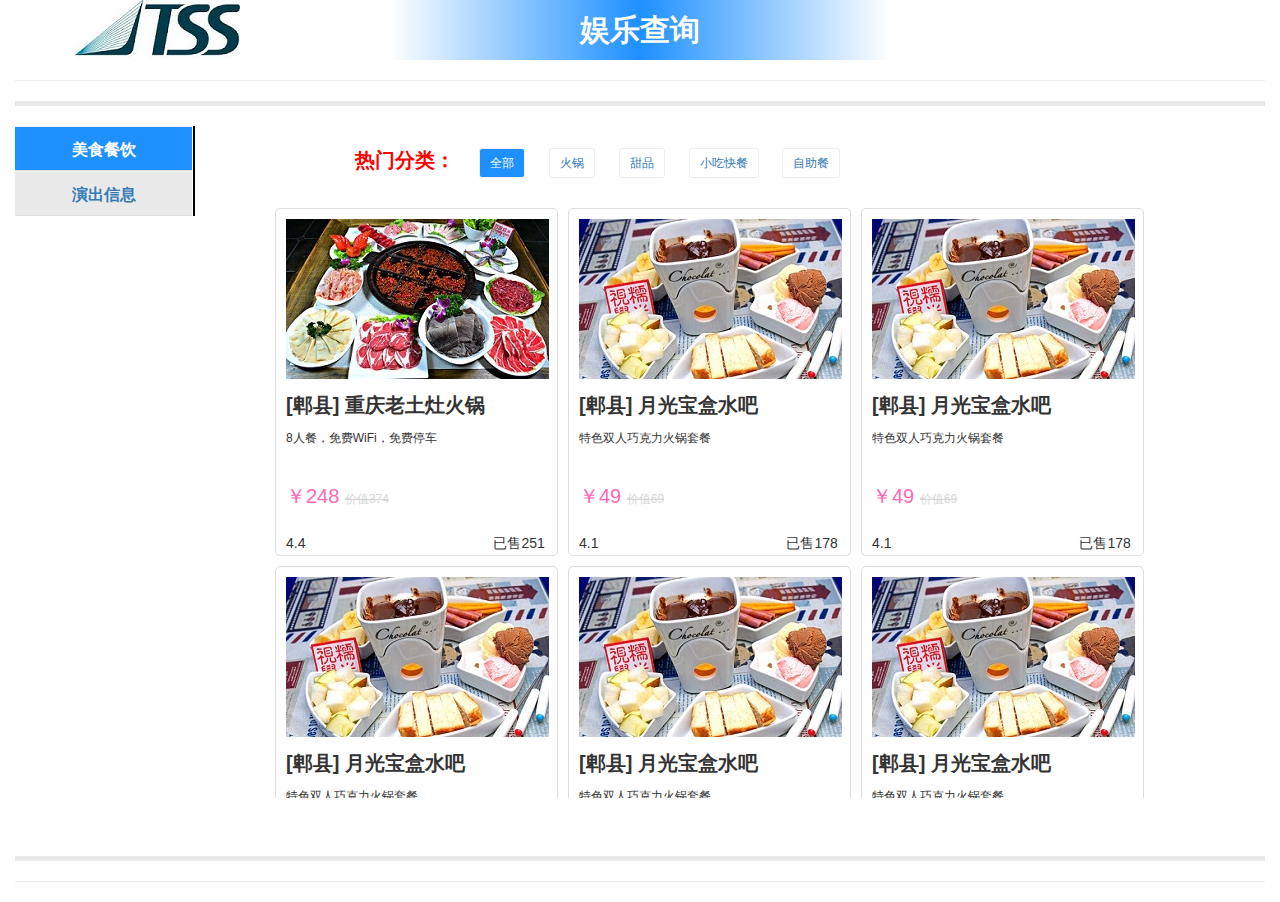
==== entertain.html @ e5f92fa2 "新的" ====
<!DOCTYPE html>
<html lang="en">
<head>
    <meta charset="UTF-8">
    <title>娱乐查询</title>
    <script src="framework/js/jquery-2.1.1.js"></script>
    <script src="framework/js/bootstrap.min.js"></script>
    <link rel="stylesheet" href="framework/css/bootstrap.min.css"/>
    <link rel="stylesheet" href="framework/css/entertain.css">
    <script src="framework/js/entertain.js"></script>
</head>
<body>
<div class="container-fluid">
    <div class="block">
        <a href="index.html#page-two"><img src="framework/icons/图标(已去底).jpg"> </a>
        <p>娱乐查询</p>
    </div>
    <hr/>
    <div class="divider"></div>
    <div class="sidebar-menu" style="float: left;margin-top: 20px;">
        <a href="#pane0" class="nav-header menu-first collapsed selected changecolor" data-toggle="collapse">美食餐饮</a>
        <a href="#pane1" class="nav-header menu-first collapsed" data-toggle="collapse">演出信息</a>
    </div>
    <div class="content" style="float: left;margin-left: 20px;margin-top: 20px;padding: 20px 10px;min-height: 400px;max-height: 500px;width: 82%">
        <div id="pane0" style="display: none;overflow-x: hidden;padding-left: 60px;">
            <div class="tags" style="width: 100%;margin-left: 70px;">
                <span class="cat">热门分类：</span>
                <a class="btn btn-sm selected changecolor" href="#all">全部</a>
                <a class="btn btn-sm" href="#huoguo">火锅</a>
                <a class="btn btn-sm" href="#tianpin">甜品</a>
                <a class="btn btn-sm" href="#xiaochi">小吃快餐</a>
                <a class="btn btn-sm" href="#zizhu">自助餐</a>
            </div>
            <div class="meal" style="width: 100%;margin-left: -20px; overflow: auto;height: 600px;">
                <div id="all" style="display: none">
                <div class="restaurant">
                    <img  src="framework/images/rest1.jpg">
                    <p class="shopname">[郫县] 重庆老土灶火锅</p>
                    <p class="shopintro">8人餐，免费WiFi，免费停车</p>
                    <p class="price">￥248 <span>价值374</span></p>
                    <p class="deep"><span class="score">4.4</span><span class="sell">已售251</span></p>
                </div>
                <div class="restaurant">
                    <img  src="framework/images/rest2.jpg">
                    <p class="shopname">[郫县] 月光宝盒水吧</p>
                    <p class="shopintro">特色双人巧克力火锅套餐</p>
                    <p class="price">￥49 <span>价值69</span></p>
                    <p class="deep"><span class="score">4.1</span><span class="sell">已售178</span></p>
                </div>
                <div class="restaurant">
                    <img  src="framework/images/rest2.jpg">
                    <p class="shopname">[郫县] 月光宝盒水吧</p>
                    <p class="shopintro">特色双人巧克力火锅套餐</p>
                    <p class="price">￥49 <span>价值69</span></p>
                    <p class="deep"><span class="score">4.1</span><span class="sell">已售178</span></p>
                </div> <div class="restaurant">
                    <img  src="framework/images/rest2.jpg">
                    <p class="shopname">[郫县] 月光宝盒水吧</p>
                    <p class="shopintro">特色双人巧克力火锅套餐</p>
                    <p class="price">￥49 <span>价值69</span></p>
                    <p class="deep"><span class="score">4.1</span><span class="sell">已售178</span></p>
                </div><div class="restaurant">
                    <img  src="framework/images/rest2.jpg">
                    <p class="shopname">[郫县] 月光宝盒水吧</p>
                    <p class="shopintro">特色双人巧克力火锅套餐</p>
                    <p class="price">￥49 <span>价值69</span></p>
                    <p class="deep"><span class="score">4.1</span><span class="sell">已售178</span></p>
                </div><div class="restaurant">
                    <img  src="framework/images/rest2.jpg">
                    <p class="shopname">[郫县] 月光宝盒水吧</p>
                    <p class="shopintro">特色双人巧克力火锅套餐</p>
                    <p class="price">￥49 <span>价值69</span></p>
                    <p class="deep"><span class="score">4.1</span><span class="sell">已售178</span></p>
                </div><div class="restaurant">
                    <img  src="framework/images/rest2.jpg">
                    <p class="shopname">[郫县] 月光宝盒水吧</p>
                    <p class="shopintro">特色双人巧克力火锅套餐</p>
                    <p class="price">￥49 <span>价值69</span></p>
                    <p class="deep"><span class="score">4.1</span><span class="sell">已售178</span></p>
                </div>
                    </div>
                <div id="huoguo" style="display: none">
                    <div class="restaurant">
                        <img  src="framework/images/rest2.jpg">
                        <p class="shopname">[郫县] 月光宝盒水吧</p>
                        <p class="shopintro">特色双人巧克力火锅套餐</p>
                        <p class="price">￥49 <span>价值69</span></p>
                        <p class="deep"><span class="score">4.1</span><span class="sell">已售178</span></p>
                    </div>
                </div>
                <div id="tianpin" style="display: none">
                    <div class="restaurant">
                        <img  src="framework/images/rest2.jpg">
                        <p class="shopname">[郫县] 月光宝盒水吧</p>
                        <p class="shopintro">特色双人巧克力火锅套餐</p>
                        <p class="price">￥49 <span>价值69</span></p>
                        <p class="deep"><span class="score">4.1</span><span class="sell">已售178</span></p>
                    </div>
                </div>
                <div id="xiaochi" style="display: none">
                    <div class="restaurant">
                        <img  src="framework/images/rest2.jpg">
                        <p class="shopname">[郫县] 月光宝盒水吧</p>
                        <p class="shopintro">特色双人巧克力火锅套餐</p>
                        <p class="price">￥49 <span>价值69</span></p>
                        <p class="deep"><span class="score">4.1</span><span class="sell">已售178</span></p>
                    </div><div class="restaurant">
                    <img  src="framework/images/rest2.jpg">
                    <p class="shopname">[郫县] 月光宝盒水吧</p>
                    <p class="shopintro">特色双人巧克力火锅套餐</p>
                    <p class="price">￥49 <span>价值69</span></p>
                    <p class="deep"><span class="score">4.1</span><span class="sell">已售178</span></p>
                </div>
                </div>
                <div id="zizhu" style="display: none">
                    <div class="restaurant">
                        <img  src="framework/images/rest2.jpg">
                        <p class="shopname">[郫县] 月光宝盒水吧</p>
                        <p class="shopintro">特色双人巧克力火锅套餐</p>
                        <p class="price">￥49 <span>价值69</span></p>
                        <p class="deep"><span class="score">4.1</span><span class="sell">已售178</span></p>
                    </div><div class="restaurant">
                    <img  src="framework/images/rest2.jpg">
                    <p class="shopname">[郫县] 月光宝盒水吧</p>
                    <p class="shopintro">特色双人巧克力火锅套餐</p>
                    <p class="price">￥49 <span>价值69</span></p>
                    <p class="deep"><span class="score">4.1</span><span class="sell">已售178</span></p>
                </div><div class="restaurant">
                    <img  src="framework/images/rest2.jpg">
                    <p class="shopname">[郫县] 月光宝盒水吧</p>
                    <p class="shopintro">特色双人巧克力火锅套餐</p>
                    <p class="price">￥49 <span>价值69</span></p>
                    <p class="deep"><span class="score">4.1</span><span class="sell">已售178</span></p>
                </div>
                </div>
            </div>
        </div>
        <div id="pane1" style="display: none" >
            <!--<div class="act-search" style="width: 100%;text-align: center;height: 110px">-->
                <!--<input class="form-control" type="search" placeholder="查询演出" style="width: 200px;margin: 0 auto">-->
                <!--<button type="submit" class="btn btn-primary" style="margin-top: 15px">查询</button>-->
            <!--</div>-->
            <div class="result" style="display: none; position: fixed;height: 300px;width: 65%;border: 1px solid #cccccc;left: 18%;top: 20%;background-color: ghostwhite;padding: 5px 20px">
                <button class="close" type="button"><span>&times;</span></button>
                <div style="width: 90%;height: 220px;overflow: auto;border: 3px dotted #eeeeee;padding: 10px;margin-top: 35px;margin-left: auto;margin-right: auto">
                    <table class="table table-hover table-bordered">
                        <tr>
                            <th>演出日期</th>
                            <th>演出团体</th>
                            <th>演出节目</th>
                            <th>观赏价格</th>
                        </tr>
                        <tr>
                            <td>1</td>
                            <td>2</td>
                            <td>3</td>
                            <td>4</td>
                        </tr><tr>
                            <td>1</td>
                            <td>2</td>
                            <td>3</td>
                            <td>4</td>
                        </tr><tr>
                            <td>1</td>
                            <td>2</td>
                            <td>3</td>
                            <td>4</td>
                        </tr><tr>
                            <td>1</td>
                            <td>2</td>
                            <td>3</td>
                            <td>4</td>
                        </tr><tr>
                            <td>1</td>
                            <td>2</td>
                            <td>3</td>
                            <td>4</td>
                        </tr>
                        </table>
                </div>
            </div>
            <div class="act-info" style="width: 100%;height: 450px; overflow: auto;border: 3px dotted #eeeeee;padding: 10px">
                <table class="table table-hover table-bordered">
                    <tr>
                        <th>演出日期</th>
                        <th>演出团体</th>
                        <th>演出节目</th>
                        <th>观赏价格</th>
                    </tr>
                    <tr>
                        <td>1</td>
                        <td>2</td>
                        <td>3</td>
                        <td>4</td>
                    </tr>
                    <tr>
                        <td>1</td>
                        <td>2</td>
                        <td>3</td>
                        <td>4</td>
                    </tr>
                    <tr>
                        <td>1</td>
                        <td>2</td>
                        <td>3</td>
                        <td>4</td>
                    </tr>
                    <tr>
                        <td>1</td>
                        <td>2</td>
                        <td>3</td>
                        <td>4</td>
                    </tr> <tr>
                    <td>1</td>
                    <td>2</td>
                    <td>3</td>
                    <td>4</td>
                </tr> <tr>
                    <td>1</td>
                    <td>2</td>
                    <td>3</td>
                    <td>4</td>
                </tr><tr>
                    <td>1</td>
                    <td>2</td>
                    <td>3</td>
                    <td>4</td>
                </tr><tr>
                    <td>1</td>
                    <td>2</td>
                    <td>3</td>
                    <td>4</td>
                </tr>
                </table>
            </div>
        </div>
    </div>
    <div class="footer">
    </div>
    <hr/>
</div>
</body>
</html>
---- framework/css/entertain.css ----
*{margin: 0;padding: 0;}
.block{
    width: 100%;
    height: 60px;
    background-color: #FFFFFF;
    overflow: hidden;
}
.block a{
    float: left;
    margin-left: 60px;
}
.block p{
    text-align: center;
    position: absolute;
    font-size: 30px;
    line-height: 60px;
    color: #ffffff;
    font-weight: bolder;
    height: 60px;
    width: 500px;
    left:50%;
    top: 0;
    margin-left: -250px;
    background: -webkit-linear-gradient(left,white,dodgerblue,white);
    background: linear-gradient(to right,white,dodgerblue,white);
}
.divider{
    width: 100%;
    height: 5px;
    background-color: #e9e9e9;
}
.sidebar-menu{
    margin-top: 2px;
    border-right: 2px solid black;
    width: 180px;
}
.sidebar-menu a{
    text-decoration: none;
}
/*һ���˵�*/
.menu-first{
    display: block;
    height:45px;
    width: 177px;
    line-height:45px;
    background-color: #e9e9e9;
    border-top: 1px solid #efefef;
    border-bottom: 1px solid #e1e1e1;
    padding: 0;
    font-size: 16px;
    font-weight: bold;
    text-align: center;
}
/*һ���˵���껮��״̬*/
/*.menu-first:hover{*/
/*text-decoration: none;*/
/*background-color: #dddddd;*/
/*border-top: 1px solid #b7b7b7;*/
/*border-bottom: 1px solid #acacac;*/
/*}*/
/*.menu-first:active{*/
/*background-color: darkorange;*/
/*}*/
.footer{
    width: 100%;
    height: 5px;
    background-color: #e9e9e9;
    margin-top: 750px;
}

.restaurant{
    border: 1px solid #dddddd;
    width: 283px;
    height: 348px;
    padding: 10px;
    border-radius: 5px;
    float: left;
    margin-left: 10px;
    margin-top: 10px;
}
/*.restaurant:first-child{*/
    /*margin-left: 0px;*/
/*}*/
.shopname{
    margin-top: 12px;
    font-size: 20px;
    font-weight: bolder;
}

.shopintro{
    font-size: 12px;
}
.price{
    margin-top: 35px;
    font-size: 20px;
    color: hotpink;
}
.price span{
    font-size: 12px;
    color: #d5d5d5;
    text-decoration: line-through;
}

.deep{
    margin-top: 22px;
    font-size: 14px;
}
.deep .sell{
    margin-left: 188px;
}
.tags{
    /*margin-left: -200px;*/
    /*margin-top: -20px;*/
    margin-bottom: 20px;
}
.tags .cat{
    font-size: 20px;
    font-weight: bold;
    color: red;
}
.tags a{margin-left: 20px;  border: 1px solid #eeeeee;}
.changecolor{
    background-color: dodgerblue;
    color: #ffffff;
}
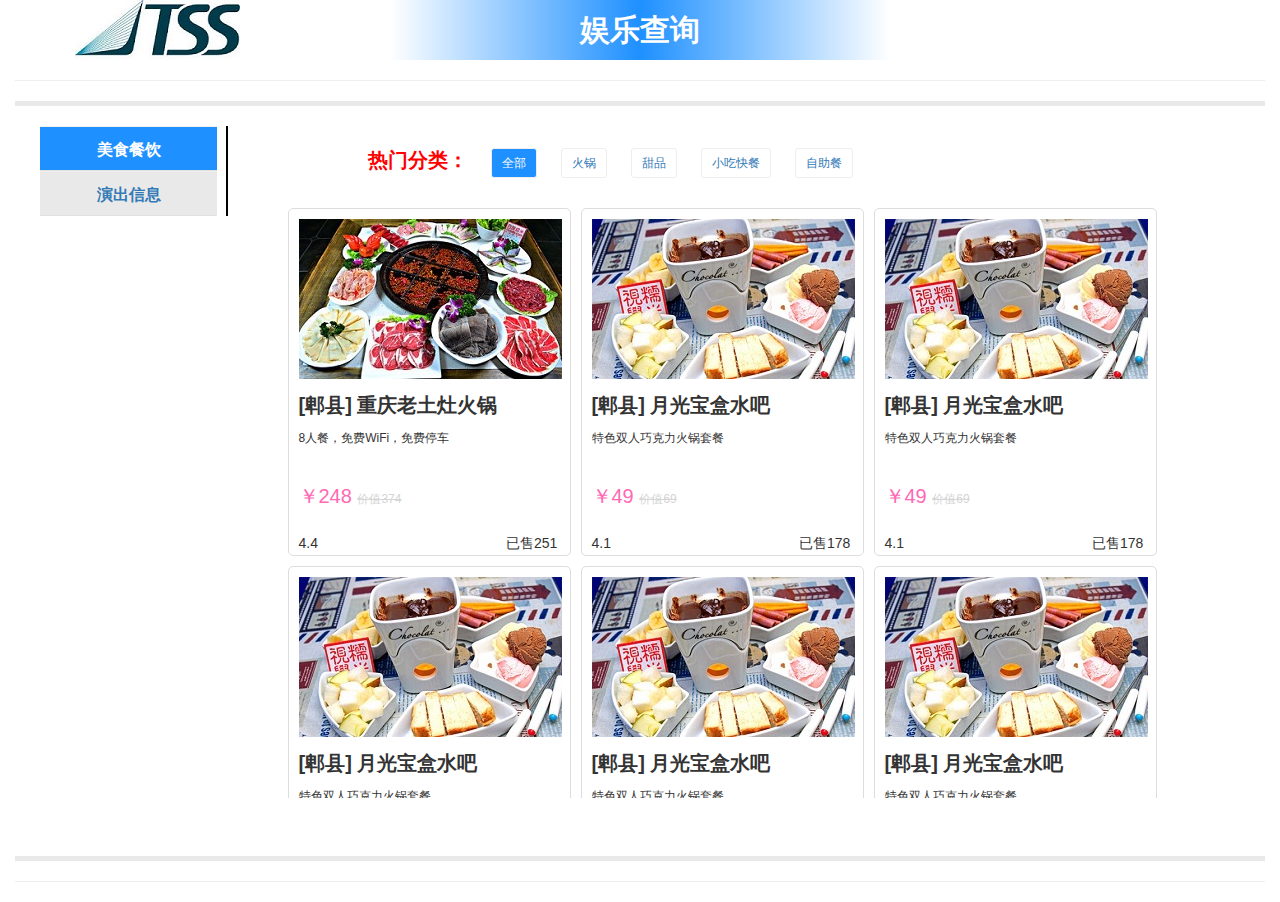
==== commit e7a7d469: "9/23" ====
--- a/entertain.html
+++ b/entertain.html
@@ -17,11 +17,11 @@
     </div>
     <hr/>
     <div class="divider"></div>
-    <div class="sidebar-menu" style="float: left;margin-top: 20px;">
+    <div class="sidebar-menu" style="float: left;margin-top: 20px;width: 15%;margin-left:2%;">
         <a href="#pane0" class="nav-header menu-first collapsed selected changecolor" data-toggle="collapse">美食餐饮</a>
         <a href="#pane1" class="nav-header menu-first collapsed" data-toggle="collapse">演出信息</a>
     </div>
-    <div class="content" style="float: left;margin-left: 20px;margin-top: 20px;padding: 20px 10px;min-height: 400px;max-height: 500px;width: 82%">
+    <div class="content" style="float: left;left: 2%;margin-top: 20px;padding: 20px 10px;min-height: 400px;max-height: 500px;width: 80%">
         <div id="pane0" style="display: none;overflow-x: hidden;padding-left: 60px;">
             <div class="tags" style="width: 100%;margin-left: 70px;">
                 <span class="cat">热门分类：</span>
--- a/framework/css/entertain.css
+++ b/framework/css/entertain.css
@@ -32,7 +32,6 @@
 .sidebar-menu{
     margin-top: 2px;
     border-right: 2px solid black;
-    width: 180px;
 }
 .sidebar-menu a{
     text-decoration: none;
